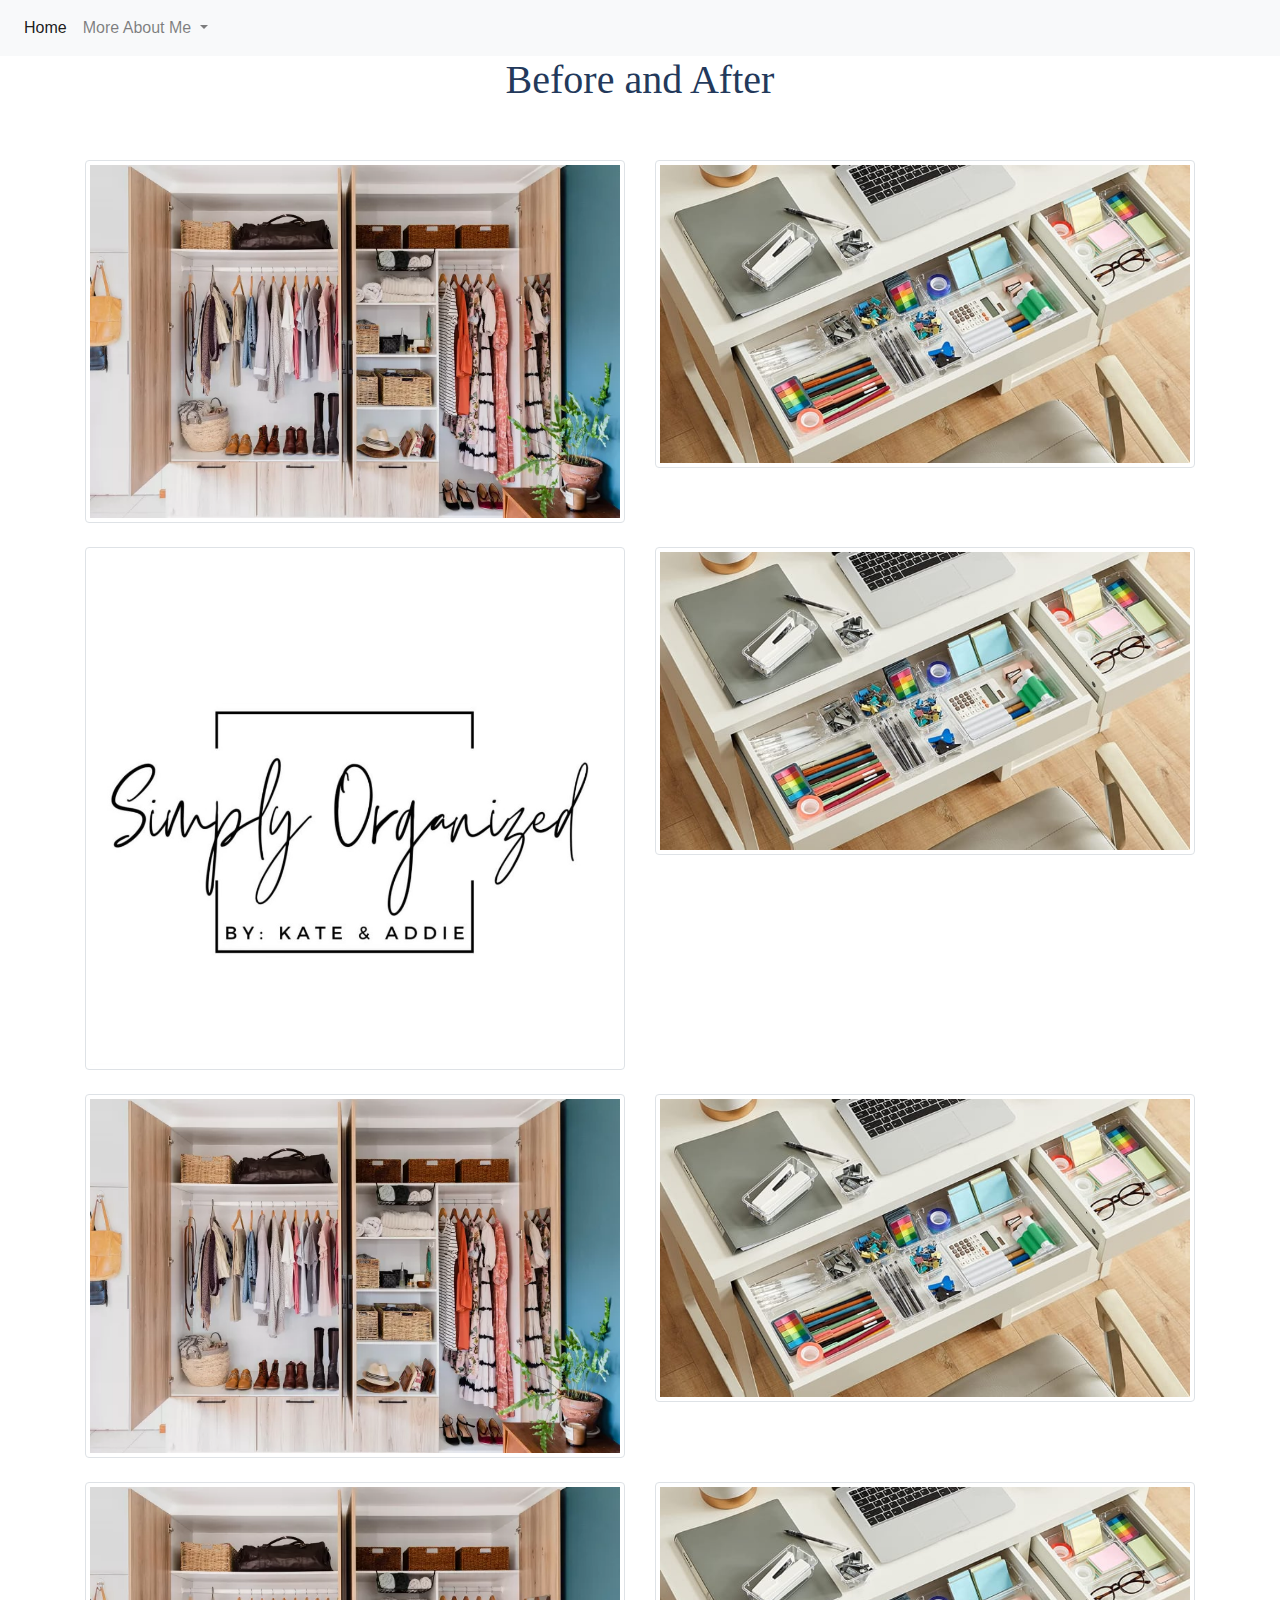
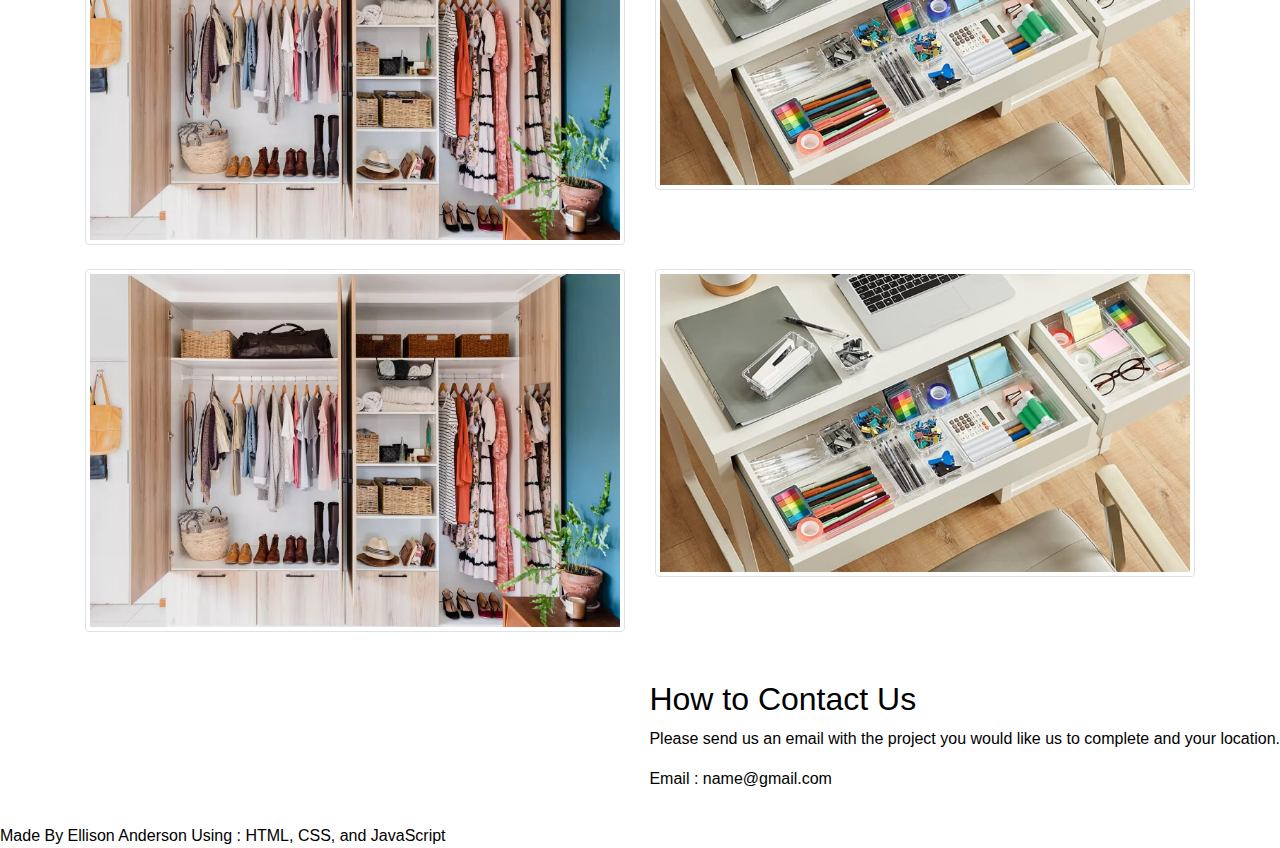
==== pricing.html @ 59383590 "second" ====
<!DOCTYPE html>
<html>
    <head>
        <meta charset="UTF-8">
        <!-- This is where Meta data will go-->
        <link rel="stylesheet" href="https://maxcdn.bootstrapcdn.com/bootstrap/4.0.0/css/bootstrap.min.css">
        <link href="index.css" type="text/css" rel="stylesheet">
        <title>Simply Organized-Pricing</title>
    </head>

<body>
    
  <!-- NavBar (copied and pasted from WC3) -->
  <!-- Static navbar -->
  <nav class="navbar navbar-expand-lg navbar-light bg-light">
    <button class="navbar-toggler" data-toggle="collapse" data-target="#navbarSupportedContent" aria-controls="navbarSupportedContent" aria-expanded="false" aria-label="Toggle navigation">
      <span class="navbar-toggler-icon"></span>
    </button>
    <div class="collapse navbar-collapse" id="navbarSupportedContent">
      <ul class="navbar-nav mr-auto">
        <li class="nav-item active">
          <a class="nav-link" href="index.html">Home <span class="sr-only">(current)</span></a>
        </li>
        <li class="nav-item dropdown">
          <a class="nav-link dropdown-toggle" href="#" id="navbarDropdown" role="button" data-toggle="dropdown" aria-haspopup="true" aria-expanded="false">
            More About Me
          </a>
          <div class="dropdown-menu" aria-labelledby="navbarDropdown">
            <a class="dropdown-item" href="about.html">About Me</a>
           <!-- <a class="dropdown-item" href="gallary.html">Programing Projects</a>
            <a class="dropdown-item" href="English.html">English Samples</a> -->
          </div>
        </li>
      </ul>
    </div>
  </nav>

    <H1>Before and After</H1>
    <br>
    <br>
        <div class="container">
            <div class="row">
              <div class="col-lg-6">
                <img class="img img-thumbnail" src="closet.jpeg">
              </div>
              <div class="col-lg-6">
                <img class="img img-thumbnail" src="desk.jpeg">
              </div>
            </div>
            <br>
            <div class="row">
                <div class="col-lg-6">
                  <img class="img img-thumbnail" src="logo.jpeg">
                </div>
                <div class="col-lg-6">
                  <img class="img img-thumbnail" src="desk.jpeg">
                </div>
              </div>
              <br>
              <div class="row">
                <div class="col-lg-6">
                  <img class="img img-thumbnail" src="closet.jpeg">
                </div>
                <div class="col-lg-6">
                  <img class="img img-thumbnail" src="desk.jpeg">
                </div>
              </div>
              <br>
              <div class="row">
                <div class="col-lg-6">
                  <img class="img img-thumbnail" src="closet.jpeg">
                </div>
                <div class="col-lg-6">
                  <img class="img img-thumbnail" src="desk.jpeg">
                </div>
              </div>
              <br>
              <div class="row">
                <div class="col-lg-6">
                  <img class="img img-thumbnail" src="closet.jpeg">
                </div>
                <div class="col-lg-6">
                  <img class="img img-thumbnail" src="desk.jpeg">
                </div>
              </div>
              <br>
          </div>
    
      
    <br>

    <div class="ContactInfo"><h2>How to Contact Us</h2>
        <p>Please send us an email with the project you would like us to complete and your location.</p>
        <p>Email : name@gmail.com</p>
    </div>
        <br>
        <br>
        <br>
        <br>
        <br>
        <br>
        <h8>Made By Ellison Anderson Using : HTML, CSS, and JavaScript</h8>
<!-- JavaScript -->
      <script src="https://code.jquery.com/jquery-3.2.1.slim.min.js" integrity="sha384-KJ3o2DKtIkvYIK3UENzmM7KCkRr/rE9/Qpg6aAZGJwFDMVNA/GpGFF93hXpG5KkN" crossorigin="anonymous"></script>
      <script src="https://cdnjs.cloudflare.com/ajax/libs/popper.js/1.12.9/umd/popper.min.js" integrity="sha384-ApNbgh9B+Y1QKtv3Rn7W3mgPxhU9K/ScQsAP7hUibX39j7fakFPskvXusvfa0b4Q" crossorigin="anonymous"></script>
      <script src="https://maxcdn.bootstrapcdn.com/bootstrap/4.0.0/js/bootstrap.min.js" integrity="sha384-JZR6Spejh4U02d8jOt6vLEHfe/JQGiRRSQQxSfFWpi1MquVdAyjUar5+76PVCmYl" crossorigin="anonymous"></script>
      <script src="index.js" ></script>
    </body>
</html>
---- index.css ----
h1 {
 font-family: Bradley Hand, cursive;
 text-align: center;
 color:#23395B;
}

#emptyDiv{
  font-family: Bradley Hand, cursive;
  text-align: center;
 }
.separator {
  width: 100%;
}
.left {
  float: left;
  padding-right: 15px;
}
.right {
  float: right;
  padding-left: 15px;
}

#PicOfMe{
  height: 250px;
  width: 500px;
}

body{
  background-color: white;
  color : black;
  align-items: baseline;
}

.LINK{
  float: right;
}

.ContactInfo{
  float: right;
}

.Nav{
  background-color: white;
  color : black;
  font-family: Bradley Hand, cursive;
}
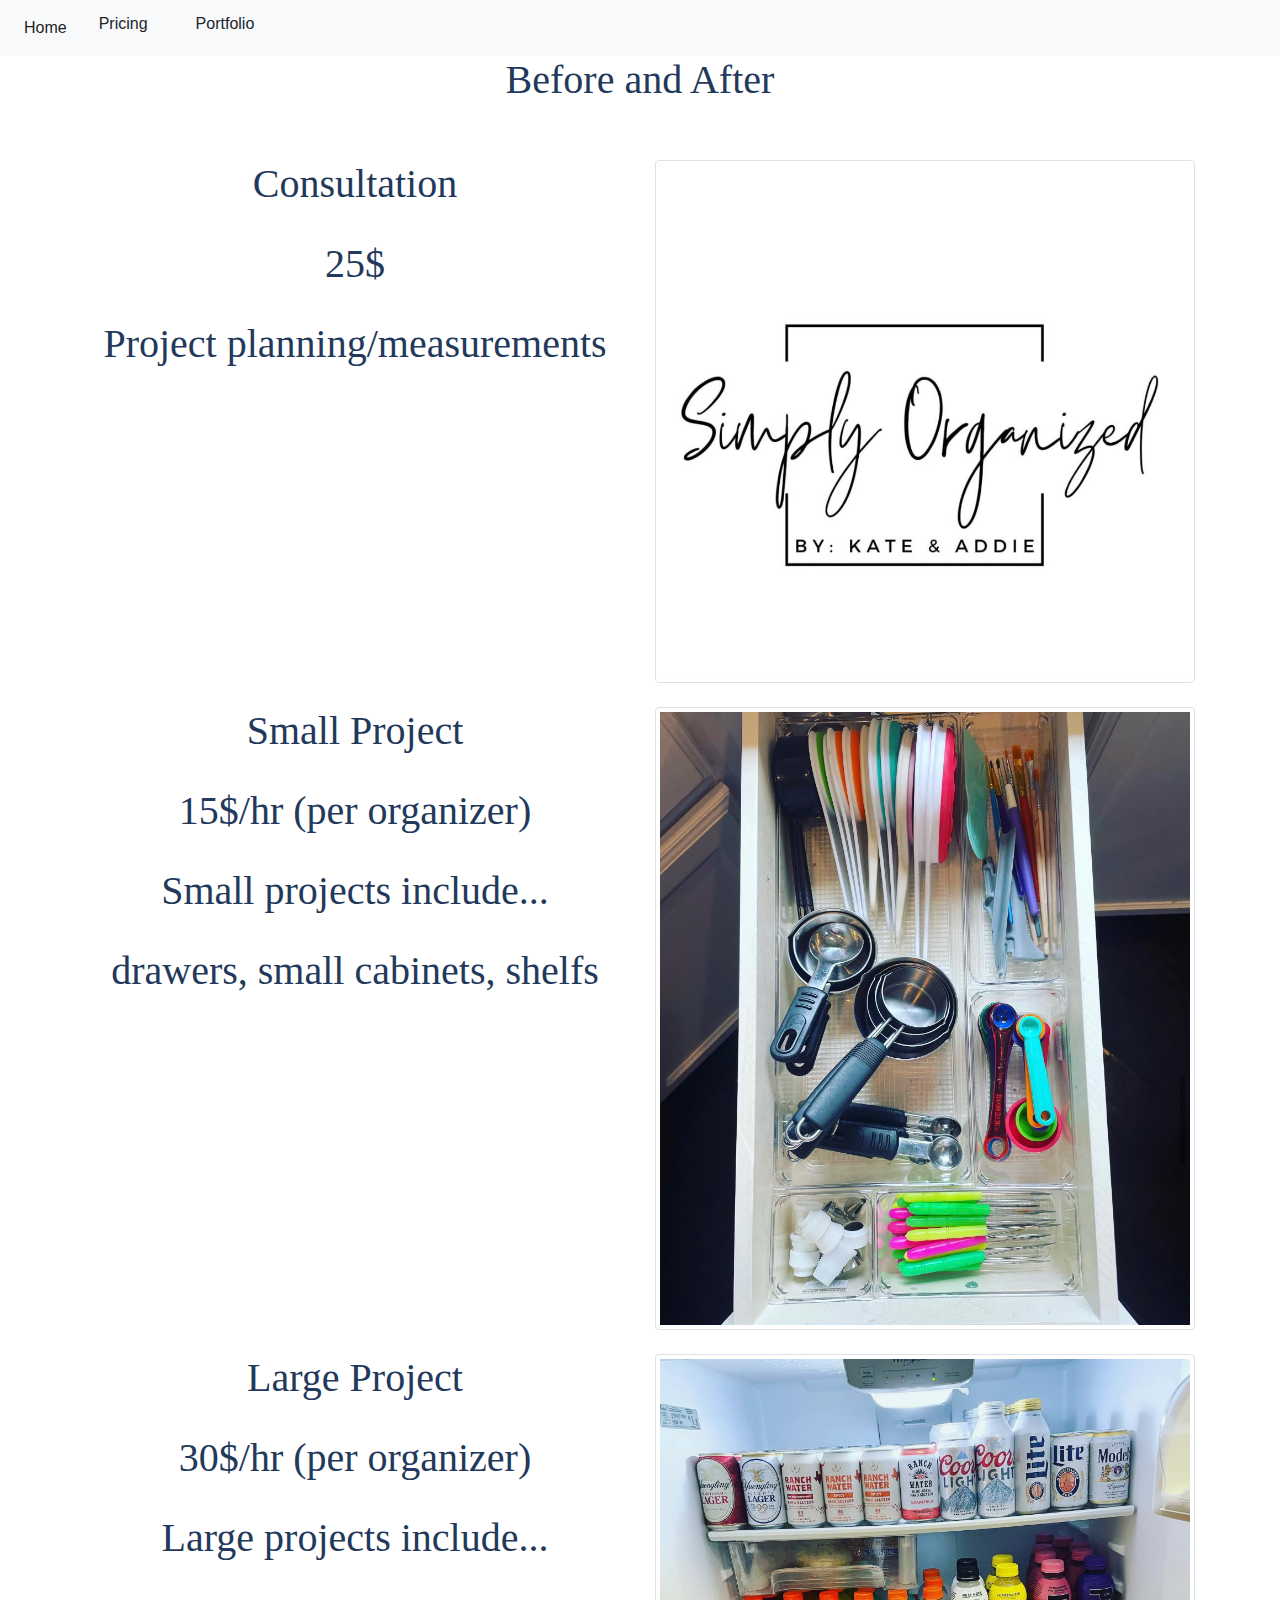
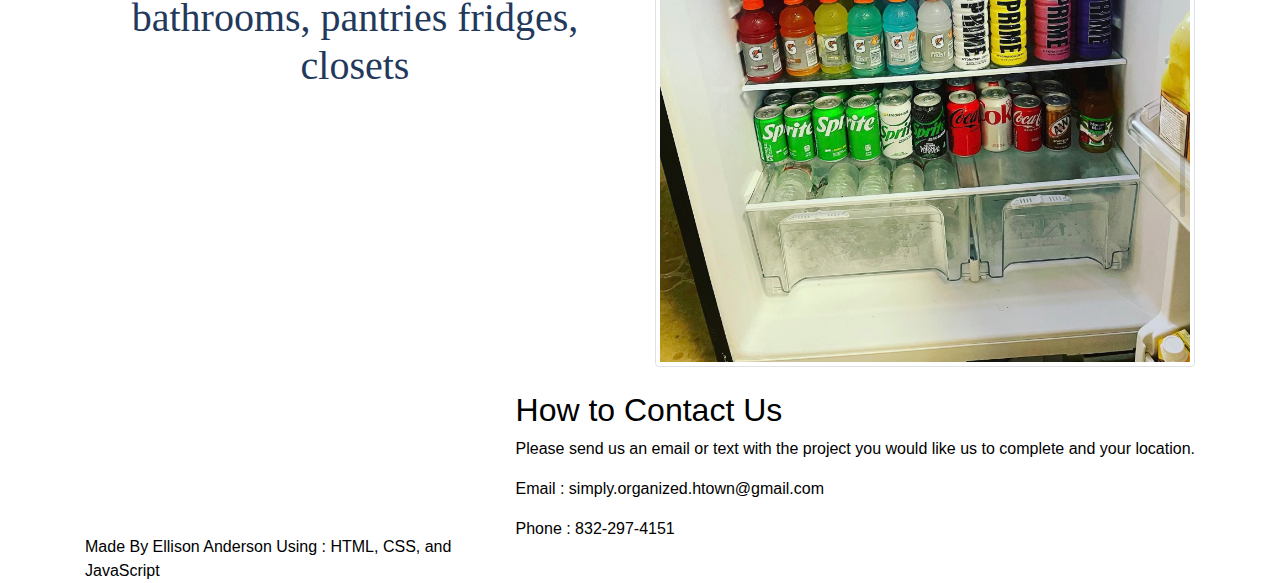
==== commit 5aded54c: "final?" ====
--- a/pricing.html
+++ b/pricing.html
@@ -22,15 +22,11 @@
           <a class="nav-link" href="index.html">Home <span class="sr-only">(current)</span></a>
         </li>
         <li class="nav-item dropdown">
-          <a class="nav-link dropdown-toggle" href="#" id="navbarDropdown" role="button" data-toggle="dropdown" aria-haspopup="true" aria-expanded="false">
-            More About Me
-          </a>
-          <div class="dropdown-menu" aria-labelledby="navbarDropdown">
-            <a class="dropdown-item" href="about.html">About Me</a>
-           <!-- <a class="dropdown-item" href="gallary.html">Programing Projects</a>
-            <a class="dropdown-item" href="English.html">English Samples</a> -->
-          </div>
-        </li>
+          <a class="dropdown-item" href="pricing.html">Pricing</a>
+      </li>
+      <li class="nav-item dropdown">
+          <a class="dropdown-item" href="portfolio.html">Portfolio</a>
+      </li>
       </ul>
     </div>
   </nav>
@@ -41,57 +37,53 @@
         <div class="container">
             <div class="row">
               <div class="col-lg-6">
-                <img class="img img-thumbnail" src="closet.jpeg">
+                <H1>Consultation</H1>
+                <br>
+                <H1>25$</H1>
+                <br>
+                <H1>Project planning/measurements</H1>
               </div>
               <div class="col-lg-6">
-                <img class="img img-thumbnail" src="desk.jpeg">
+                <img class="img img-thumbnail" src="logo.jpeg">
               </div>
             </div>
             <br>
             <div class="row">
-                <div class="col-lg-6">
-                  <img class="img img-thumbnail" src="logo.jpeg">
-                </div>
-                <div class="col-lg-6">
-                  <img class="img img-thumbnail" src="desk.jpeg">
-                </div>
-              </div>
+            <div class="col-lg-6">
+              <H1>Small Project</H1>
               <br>
-              <div class="row">
-                <div class="col-lg-6">
-                  <img class="img img-thumbnail" src="closet.jpeg">
-                </div>
-                <div class="col-lg-6">
-                  <img class="img img-thumbnail" src="desk.jpeg">
-                </div>
-              </div>
+              <H1>15$/hr (per organizer)</H1>
               <br>
-              <div class="row">
-                <div class="col-lg-6">
-                  <img class="img img-thumbnail" src="closet.jpeg">
-                </div>
-                <div class="col-lg-6">
-                  <img class="img img-thumbnail" src="desk.jpeg">
-                </div>
-              </div>
+              <H1>Small projects include...</H1>
               <br>
-              <div class="row">
-                <div class="col-lg-6">
-                  <img class="img img-thumbnail" src="closet.jpeg">
-                </div>
-                <div class="col-lg-6">
-                  <img class="img img-thumbnail" src="desk.jpeg">
-                </div>
-              </div>
-              <br>
+              <H1>drawers, small cabinets, shelfs</H1>
+            </div>
+            <div class="col-lg-6">
+              <img class="img img-thumbnail" src="pic5.jpeg">
+            </div>
           </div>
+          <br>
+          <div class="row">
+          <div class="col-lg-6">
+            <H1>Large Project</H1>
+            <br>
+            <H1>30$/hr (per organizer)</H1>
+            <br>
+            <H1>Large projects include...</H1>
+            <br>
+            <H1>bathrooms, pantries fridges, closets</H1>
+          </div>
+          <div class="col-lg-6">
+            <img class="img img-thumbnail" src="pic4.jpeg">
+          </div>
+        </div>
+        <br>
     
-      
-    <br>
 
     <div class="ContactInfo"><h2>How to Contact Us</h2>
-        <p>Please send us an email with the project you would like us to complete and your location.</p>
-        <p>Email : name@gmail.com</p>
+        <p>Please send us an email or text with the project you would like us to complete and your location.</p>
+        <p>Email : simply.organized.htown@gmail.com</p>
+        <p>Phone : 832-297-4151</p>
     </div>
         <br>
         <br>
--- a/index.css
+++ b/index.css
@@ -3,6 +3,7 @@
  text-align: center;
  color:#23395B;
 }
+
 
 #emptyDiv{
   font-family: Bradley Hand, cursive;
